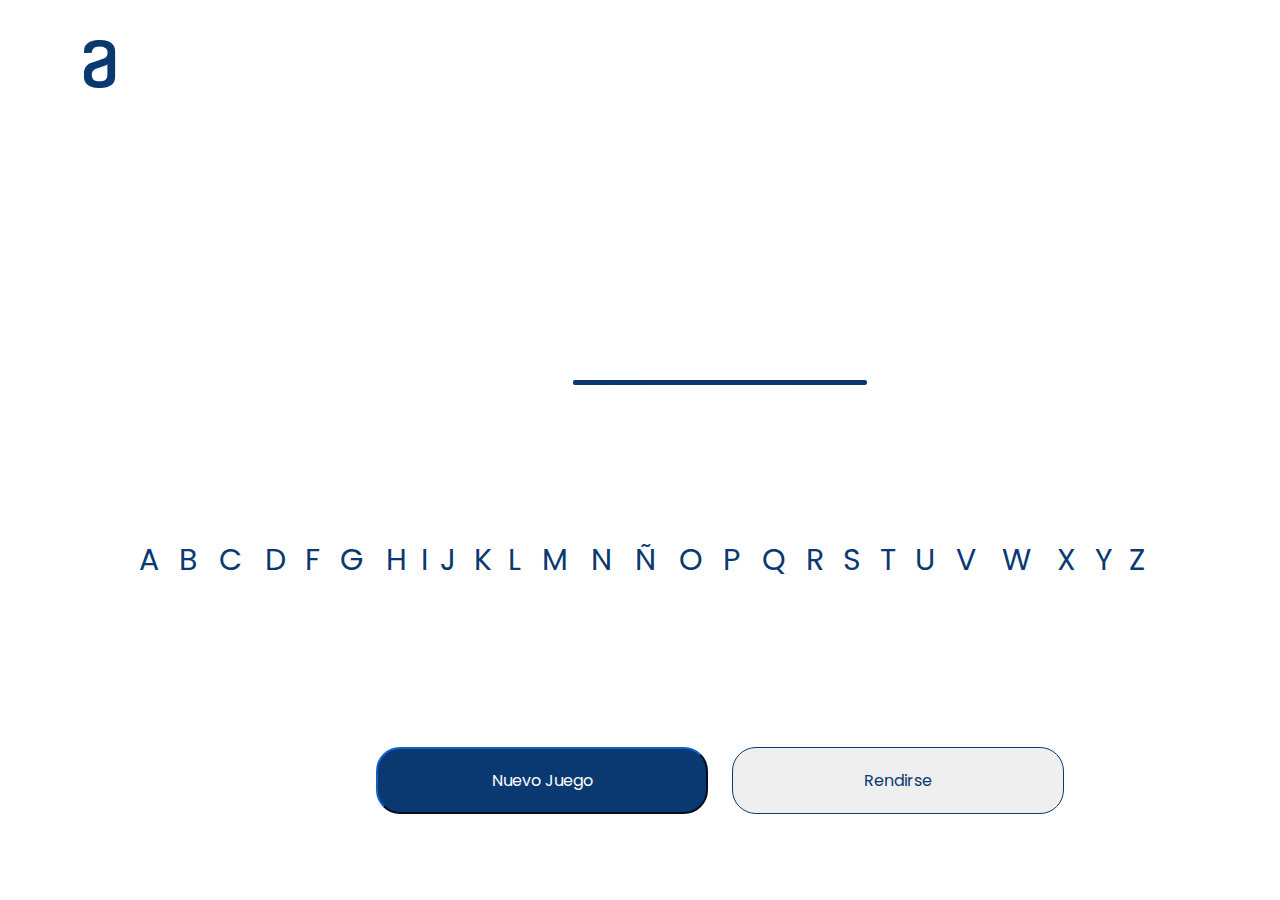
==== ahorcado.html @ 1340d4e9 "Página Ahorcado creada" ====
<!DOCTYPE html>
<html lang="en">
<head>
    <meta charset="UTF-8">
    <meta http-equiv="X-UA-Compatible" content="IE=edge">
    <meta name="viewport" content="width=device-width, initial-scale=1.0">
    <title>El Ahorcado</title>
    <link rel="shortcut icon" href="resources/icon.png">
    <link rel="stylesheet" href="reset.css">
    <link rel="stylesheet" href="style.css">
    <link rel="preconnect" href="https://fonts.googleapis.com">
    <link rel="preconnect" href="https://fonts.gstatic.com" crossorigin>
    <link href="https://fonts.googleapis.com/css2?family=Poppins:wght@200&display=swap" rel="stylesheet">
</head>
<body>
    <img id="logo" src="resources/aluraLogo.png">
    <div class="ahorcado">
        <img src="resources/ahorcado0.png">
        <img src="resources/ahorcado1.png">
        <!-- <img src="resources/ahorcado2.png"> -->
       <!--  <img src="resources/ahorcado3.png"> -->
       <!--  <img src="resources/ahorcado4.png"> -->
       <!--  <img src="resources/ahorcado5.png"> -->
       <!--  <img src="resources/ahorcado6.png"> -->
       <!--  <img src="resources/ahorcado7.png"> -->
       <!--  <img src="resources/ahorcado8.png"> -->
       <!--  <img src="resources/ahorcado9.png"> -->
    </div>
    <table class="abecedario">
        <td>A</td>
        <td>B</td>
        <td>C</td>
        <td>D</td>
        <td>F</td>
        <td>G</td>
        <td>H</td>
        <td>I</td>
        <td>J</td>
        <td>K</td>
        <td>L</td>
        <td>M</td>
        <td>N</td>
        <td>Ñ</td>
        <td>O</td>
        <td>P</td>
        <td>Q</td>
        <td>R</td>
        <td>S</td>
        <td>T</td>
        <td>U</td>
        <td>V</td>
        <td>W</td>
        <td>X</td>
        <td>Y</td>
        <td>Z</td>
    </table>
    <input class="guardar" type="submit" value="Nuevo Juego">
    <input class="cancelar" type="submit" value="Rendirse">
</body>
</html>
---- style.css ----
body{
   
    
    font-family: 'Poppins', sans-serif;
    

    
}

#logo{
    position: absolute;
    left: 84px;
    top: 40px;
}

.jugar {
    position: absolute;
    width: 317px;
    height: 114px;
    left: 561px;
    top: 402px;

    

    background: #0A3871;
    border-radius: 24px;
    border-color: #0A3871;
    cursor: pointer;

    /* Fuente */
    font-family: 'Poppins', sans-serif;
    font-style: normal;
    font-weight: 600;
    font-size: 18px;
    line-height: 22px;
    text-align: center;
    color: #FFFFFF;

   
}

.agregar {
    position: absolute;
    width: 280px;
    height: 67px;
    left: 579px;
    top: 554px;

    

    border: 1px solid #0A3871;
    border-radius: 24px;
    cursor: pointer;
    
    

    /* Fuente */
    font-family: 'Poppins', sans-serif;
    font-style: normal;
    font-weight: 600;
    font-size: 18px;
    line-height: 22px;
    text-align: center;
    color: #0A3871;

   
}

.nuevaPalabra{

    position: absolute;
    width: 600px;
    height: 48px;
    left: 376px;
    top: 256px;
    background: transparent;

    font-family: 'Poppins', sans-serif;
    font-style: normal;
    font-weight: 400;
    font-size: 32px;
    line-height: 150%;
    outline: none;
    border: 0;
    /* identical to box height, or 48px */


    /* Dark blue/dark-blue-300 */

    color: #0A3871;

}

.nuevaPalabra::placeholder{
    color: #0A3871;
}



.guardar{
    position: absolute;
    width: 332px;
    height: 67px;
    left: 376px;
    top: 83%;

    

    background: #0A3871;
    border-radius: 24px;
    border-color: #0A3871;
    cursor: pointer;

    /* Fuente */
    font-family: 'Poppins', sans-serif;
    font-style: normal;
    font-weight: 400;
    font-size: 16px;
    line-height: 19px;
    text-align: center;
    color: #FFFFFF;

   
}


.cancelar{
    position: absolute;
    width: 332px;
    height: 67px;
    left: 732px;
    top: 83%;

    

    border: 1px solid #0A3871;
    border-radius: 24px;
    cursor: pointer;

    /* Fuente */
    font-family: 'Poppins', sans-serif;
    font-style: normal;
    font-weight: 400;
    font-size: 16px;
    line-height: 19px;
    text-align: center;
    color: #0A3871;

   
}

.abecedario{
    position: absolute;
    justify-content: center;
    align-content: center;
    width: 80%;
    margin-right: 10%;
    margin-left: 10%;
    top: 550px;

    font-style: normal;
    font-weight: 400;
    font-size: 30px;
    line-height: 19px;
    text-align: center;
    color: #0A3871;
}

.abecedario td{
    
    text-align: center;
    
    
}

.ahorcado img{
    position: absolute;
    width: 294px;
    height: 5px;
    left: 573px;
    top: 380px;
}
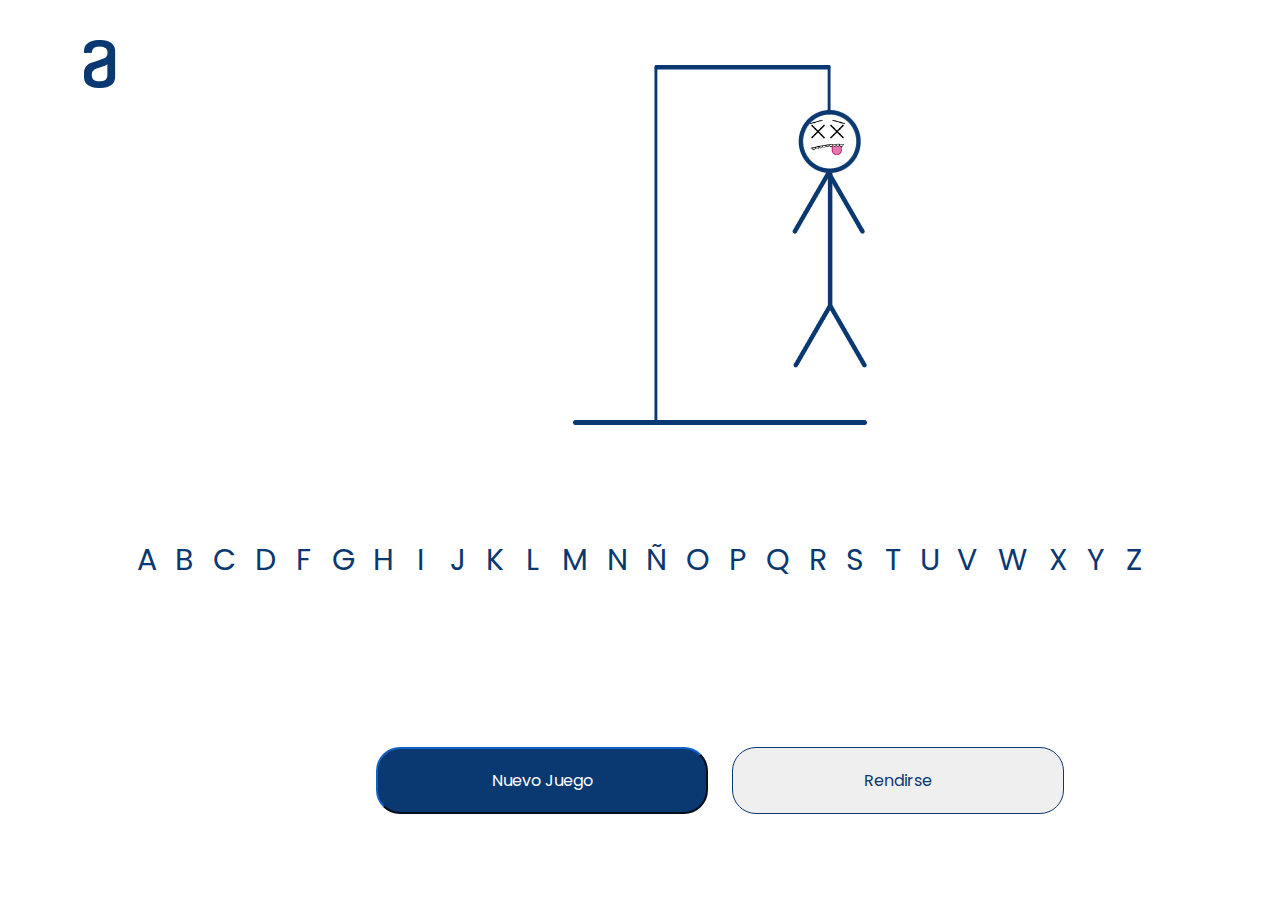
==== commit 13a365f7: "Ahorcado - Front terminado" ====
--- a/ahorcado.html
+++ b/ahorcado.html
@@ -17,14 +17,15 @@
     <div class="ahorcado">
         <img src="resources/ahorcado0.png">
         <img src="resources/ahorcado1.png">
-        <!-- <img src="resources/ahorcado2.png"> -->
-       <!--  <img src="resources/ahorcado3.png"> -->
-       <!--  <img src="resources/ahorcado4.png"> -->
-       <!--  <img src="resources/ahorcado5.png"> -->
-       <!--  <img src="resources/ahorcado6.png"> -->
-       <!--  <img src="resources/ahorcado7.png"> -->
-       <!--  <img src="resources/ahorcado8.png"> -->
-       <!--  <img src="resources/ahorcado9.png"> -->
+        <img src="resources/ahorcado2.png">
+        <img src="resources/ahorcado3.png">
+        <img src="resources/ahorcado4.png">
+        <img src="resources/ahorcado5.png">
+        <img src="resources/ahorcado6.png">
+        <img src="resources/ahorcado7.png">
+        <img src="resources/ahorcado8.png">
+        <img src="resources/ahorcado9.png">
+        <img src="resources/ahorcado10.png">
     </div>
     <table class="abecedario">
         <td>A</td>
--- a/style.css
+++ b/style.css
@@ -169,14 +169,88 @@
 .abecedario td{
     
     text-align: center;
-    
-    
-}
-
-.ahorcado img{
+    width: 20px;
+    margin: auto;
+    
+    
+}
+
+.ahorcado img:nth-child(1){
     position: absolute;
     width: 294px;
     height: 5px;
     left: 573px;
-    top: 380px;
+    top: 420px;
+}
+
+.ahorcado img:nth-child(2){
+    position: absolute;
+    width: 4.5px;
+    height: 360px;
+    left: 653.67px;
+    top: 65px;
+}
+
+.ahorcado img:nth-child(3){
+    position: absolute;
+    width: 177.75px;
+    height: 4.5px;
+    left: 653.67px;
+    top: 65px;
+}
+
+.ahorcado img:nth-child(4){
+    position: absolute;
+    width: 4.5px;
+    height: 49.5px;
+    left: 826.92px;
+    top: 65px;
+}
+
+.ahorcado img:nth-child(5){
+    position: absolute;
+    width: 63px;
+    height: 63px;
+    left: 797.67px;
+    top: 110px;
+}
+
+.ahorcado img:nth-child(6){
+    position: absolute;
+    width: 6px;
+    height: 135px;
+    left: 826.92px;
+    top: 173px;
+
+}
+
+.ahorcado img:nth-child(7){
+    position: absolute;
+    left: 826px;
+    top: 170px;
+}
+
+.ahorcado img:nth-child(8){
+    position: absolute;
+    left: 792px;
+    top: 170px;
+}
+
+.ahorcado img:nth-child(9){
+    position: absolute;
+    left: 828px;
+    top: 304px;
+}
+
+.ahorcado img:nth-child(10){
+    position: absolute;
+    left: 793px;
+    top: 304px;
+}
+
+.ahorcado img:nth-child(11){
+    position: absolute;
+    width: 3.5%;
+    left: 805px;
+    top: 115px;
 }